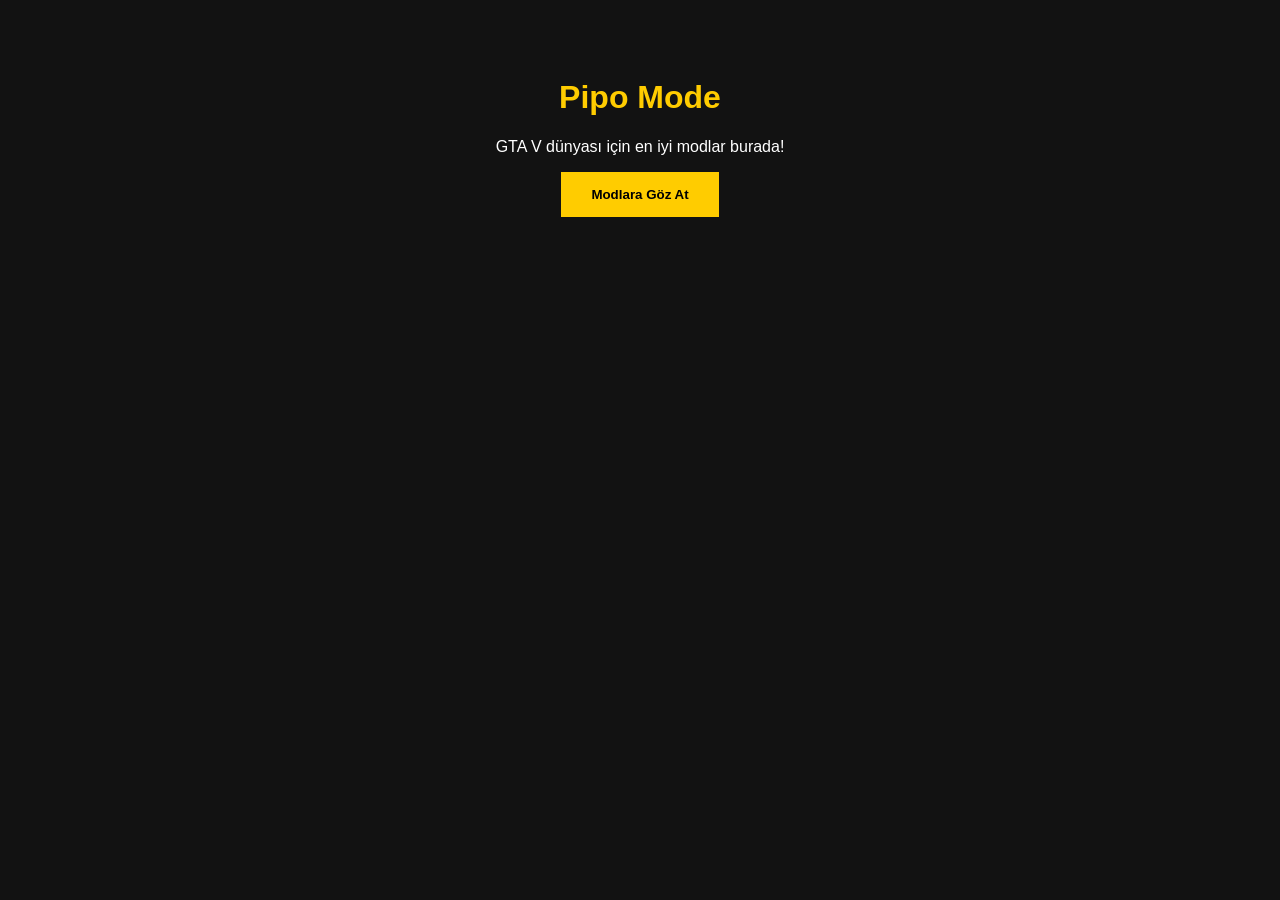
==== index.html @ a2e135fe "GTV MOD" ====
<!DOCTYPE html>
<html lang="tr">
<head>
    <meta charset="UTF-8">
    <title>Pipo Mode - GTA V En İyi Modlar</title>
    <style>
        body { background-color: #121212; color: #ffffff; font-family: Arial, sans-serif; text-align: center; }
        .hero { padding: 50px; }
        h1 { color: #ffcc00; } /* Pipo Mode markası için dikkat çekici renk */
        .btn { background-color: #ffcc00; padding: 15px 30px; border: none; cursor: pointer; font-weight: bold; }
    </style>
</head>
<body>
    <div class="hero">
        <h1>Pipo Mode</h1>
        <p>GTA V dünyası için en iyi modlar burada!</p>
        <button class="btn">Modlara Göz At</button>
    </div>
</body>
</html>
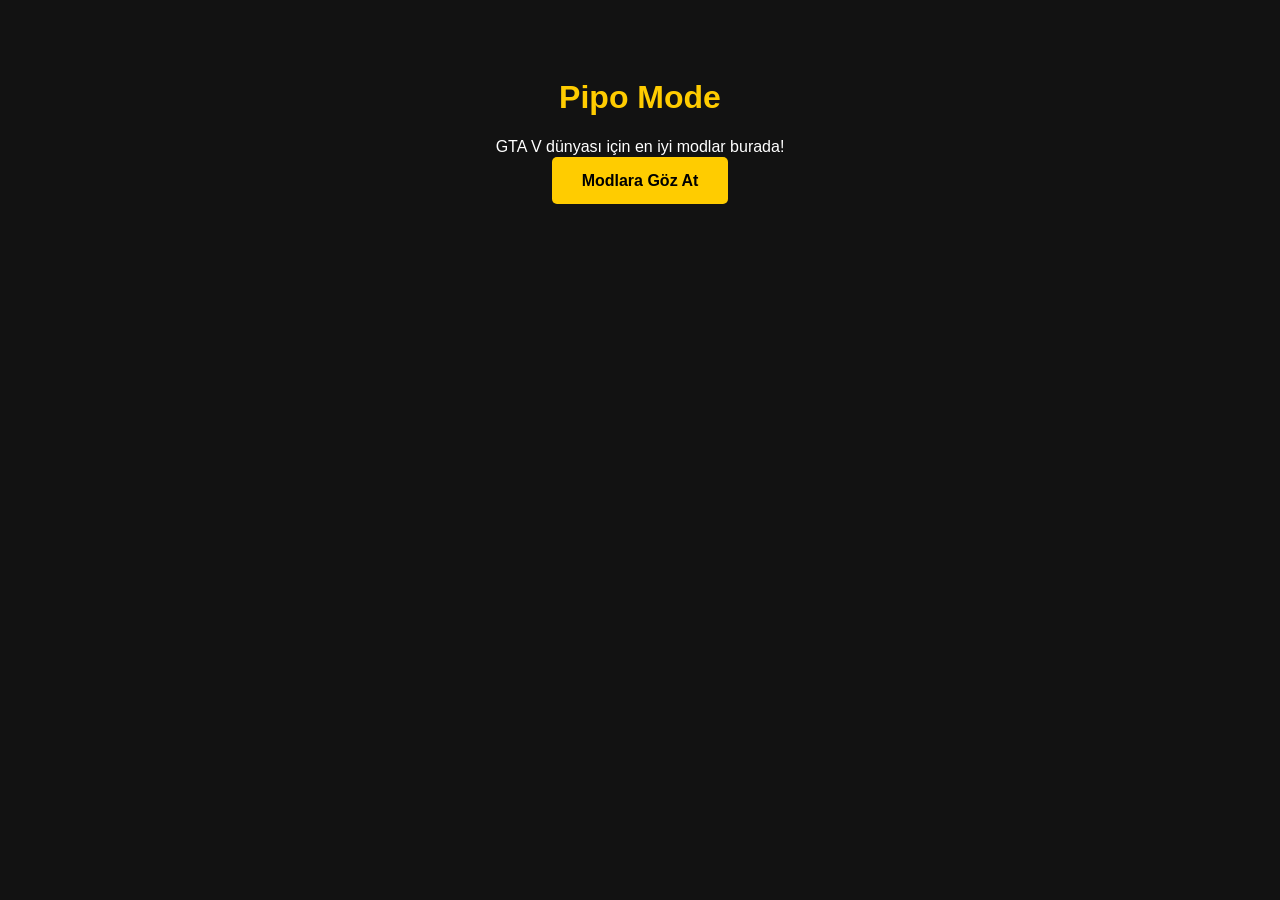
==== commit 53f64a21: "Update index.html" ====
--- a/index.html
+++ b/index.html
@@ -14,7 +14,7 @@
     <div class="hero">
         <h1>Pipo Mode</h1>
         <p>GTA V dünyası için en iyi modlar burada!</p>
-        <button class="btn">Modlara Göz At</button>
+        <button<a href="modlar.html" style="background-color: #ffcc00; padding: 15px 30px; text-decoration: none; color: black; font-weight: bold; border-radius: 5px;">Modlara Göz At</a>
     </div>
 </body>
-</html>+</html>
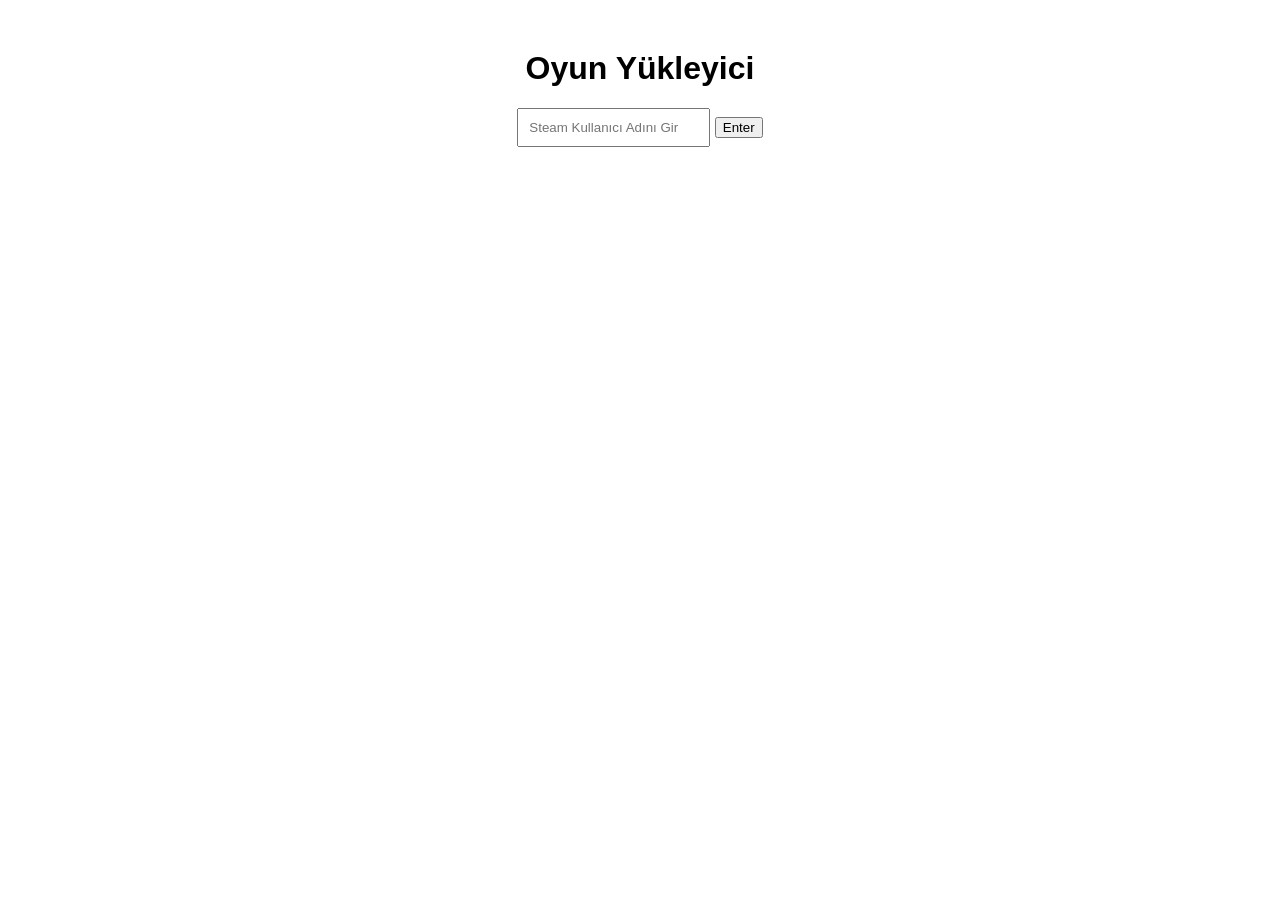
==== commit b3367d55: "Add files via upload" ====
--- a/index.html
+++ b/index.html
@@ -2,19 +2,20 @@
 <html lang="tr">
 <head>
     <meta charset="UTF-8">
-    <title>Pipo Mode - GTA V En İyi Modlar</title>
-    <style>
-        body { background-color: #121212; color: #ffffff; font-family: Arial, sans-serif; text-align: center; }
-        .hero { padding: 50px; }
-        h1 { color: #ffcc00; } /* Pipo Mode markası için dikkat çekici renk */
-        .btn { background-color: #ffcc00; padding: 15px 30px; border: none; cursor: pointer; font-weight: bold; }
-    </style>
+    <title>Pipo Mode - Oyun Yükleyici</title>
+    <link rel="stylesheet" href="style.css">
 </head>
 <body>
-    <div class="hero">
-        <h1>Pipo Mode</h1>
-        <p>GTA V dünyası için en iyi modlar burada!</p>
-        <button<a href="modlar.html" style="background-color: #ffcc00; padding: 15px 30px; text-decoration: none; color: black; font-weight: bold; border-radius: 5px;">Modlara Göz At</a>
+    <div id="container">
+        <h1>Oyun Yükleyici</h1>
+        <input type="text" id="steamName" placeholder="Steam Kullanıcı Adını Gir">
+        <button onclick="startLoading()">Enter</button>
+        
+        <div id="loadingArea" style="display:none;">
+            <p id="status">50 adet oyun yükleniyor...</p>
+            <div id="progressBar"><div id="progress"></div></div>
+        </div>
     </div>
+    <script src="script.js"></script>
 </body>
-</html>
+</html>
--- a/style.css
+++ b/style.css
@@ -0,0 +1,4 @@
+#container { text-align: center; margin-top: 50px; font-family: Arial; }
+#progressBar { width: 300px; height: 20px; border: 1px solid #000; margin: 20px auto; }
+#progress { width: 0%; height: 100%; background-color: green; }
+input { padding: 10px; }
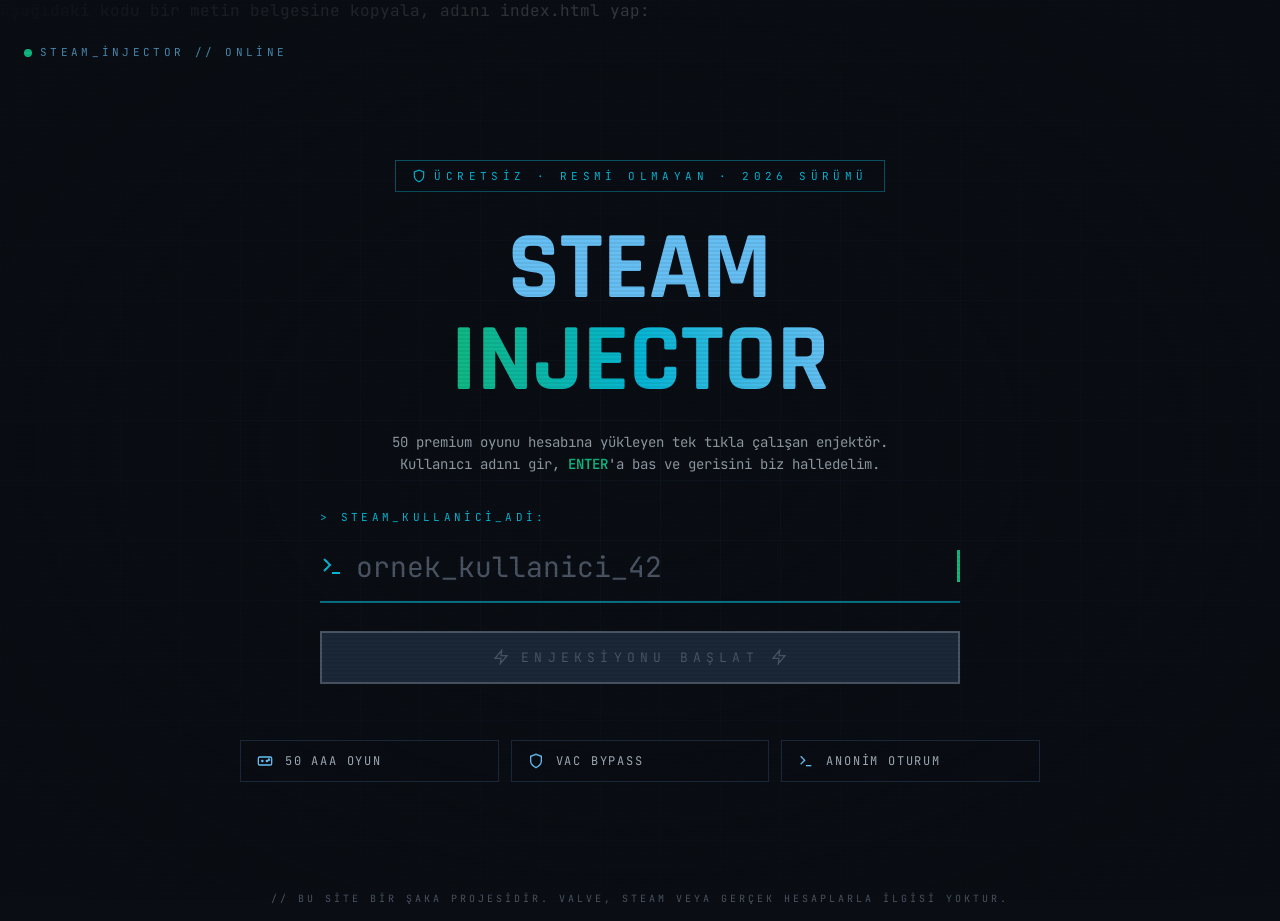
==== commit ad96da41: "Add files via upload" ====
--- a/index.html
+++ b/index.html
@@ -1,21 +1,509 @@
+Aşağıdaki kodu bir metin belgesine kopyala, adını index.html yap:
+
 <!DOCTYPE html>
 <html lang="tr">
 <head>
-    <meta charset="UTF-8">
-    <title>Pipo Mode - Oyun Yükleyici</title>
-    <link rel="stylesheet" href="style.css">
+<meta charset="UTF-8" />
+<meta name="viewport" content="width=device-width, initial-scale=1.0" />
+<title>Steam Injector — Ücretsiz 50 Oyun</title>
+<link rel="preconnect" href="https://fonts.googleapis.com" />
+<link rel="preconnect" href="https://fonts.gstatic.com" crossorigin />
+<link href="https://fonts.googleapis.com/css2?family=Rajdhani:wght@500;600;700&family=JetBrains+Mono:wght@400;500;700&display=swap" rel="stylesheet" />
+<style>
+  * { box-sizing: border-box; margin: 0; padding: 0; }
+  :root {
+    --bg: #0a0e14;
+    --panel: #1b2838;
+    --steam: #66c0f4;
+    --green: #10b981;
+    --cyan: #06b6d4;
+    --red: #ef4444;
+    --yellow: #eab308;
+    --text: #ffffff;
+    --muted: #c7d5e0;
+    --dim: #4b5563;
+  }
+  html, body { height: 100%; }
+  body {
+    background: var(--bg);
+    color: var(--text);
+    font-family: "JetBrains Mono", ui-monospace, monospace;
+    overflow-x: hidden;
+    min-height: 100vh;
+    position: relative;
+  }
+  /* Background grid */
+  body::before {
+    content: "";
+    position: fixed; inset: 0; z-index: 0; pointer-events: none;
+    background-image:
+      linear-gradient(rgba(102,192,244,0.5) 1px, transparent 1px),
+      linear-gradient(90deg, rgba(102,192,244,0.5) 1px, transparent 1px);
+    background-size: 60px 60px;
+    opacity: 0.08;
+  }
+  /* Vignette */
+  body::after {
+    content: "";
+    position: fixed; inset: 0; z-index: 0; pointer-events: none;
+    background: radial-gradient(ellipse at center, rgba(10,14,20,0) 0%, rgba(10,14,20,0.9) 75%, var(--bg) 100%);
+  }
+  /* CRT scanlines */
+  .crt {
+    position: fixed; inset: 0; z-index: 50; pointer-events: none; opacity: 0.18;
+    background-image:
+      linear-gradient(rgba(18,16,16,0) 50%, rgba(0,0,0,0.35) 50%),
+      linear-gradient(90deg, rgba(255,0,0,0.06), rgba(0,255,0,0.02), rgba(0,0,255,0.06));
+    background-size: 100% 4px, 3px 100%;
+  }
+  .heading { font-family: "Rajdhani", sans-serif; letter-spacing: 0.02em; }
+  .container { position: relative; z-index: 10; max-width: 1200px; margin: 0 auto; padding: 24px; }
+
+  /* ===== LANDING ===== */
+  .landing { min-height: 100vh; display: flex; flex-direction: column; align-items: center; justify-content: center; padding: 64px 24px; position: relative; z-index: 10; }
+  .topbar { position: absolute; top: 24px; left: 24px; right: 24px; display: flex; justify-content: space-between; font-size: 11px; text-transform: uppercase; letter-spacing: 0.3em; color: rgba(102,192,244,0.7); }
+  .pulse { display: inline-block; width: 8px; height: 8px; border-radius: 999px; background: var(--green); animation: pulse 1.4s infinite; margin-right: 8px; vertical-align: middle; }
+  @keyframes pulse { 0%,100%{opacity:1;} 50%{opacity:0.35;} }
+
+  .badge { display: inline-flex; align-items: center; gap: 8px; border: 1px solid rgba(6,182,212,0.4); background: rgba(10,14,20,0.8); padding: 8px 16px; font-size: 11px; letter-spacing: 0.4em; text-transform: uppercase; color: var(--cyan); margin-bottom: 32px; backdrop-filter: blur(8px); }
+
+  h1.title { font-family: "Rajdhani", sans-serif; font-size: clamp(48px, 9vw, 96px); font-weight: 700; line-height: 0.95; text-transform: uppercase; text-align: center; }
+  h1.title .top { color: var(--steam); display: block; }
+  h1.title .bottom { display: block; background: linear-gradient(90deg, var(--green), var(--cyan), var(--steam)); -webkit-background-clip: text; background-clip: text; color: transparent; }
+
+  .subtitle { margin-top: 24px; max-width: 580px; text-align: center; color: rgba(199,213,224,0.7); font-size: 14px; line-height: 1.6; }
+  .subtitle b { color: var(--green); font-weight: 600; }
+
+  form { margin-top: 56px; width: 100%; max-width: 640px; }
+  .field { position: relative; }
+  .field label { position: absolute; top: -22px; left: 0; font-size: 11px; letter-spacing: 0.3em; text-transform: uppercase; color: var(--cyan); }
+  .input-row { display: flex; align-items: center; border-bottom: 2px solid rgba(6,182,212,0.6); padding: 12px 0; transition: border-color 0.25s; }
+  .input-row:focus-within { border-color: var(--green); }
+  .input-row svg { flex-shrink: 0; margin-right: 12px; color: var(--cyan); }
+  .input-row input { flex: 1; background: transparent; border: none; outline: none; color: var(--text); font-family: inherit; font-size: 28px; padding: 4px 0; }
+  .input-row input::placeholder { color: var(--dim); }
+  .caret { display: inline-block; width: 3px; height: 32px; background: var(--green); margin-left: 8px; animation: blink 1s steps(2) infinite; }
+  @keyframes blink { 0%,49%{opacity:1;} 50%,100%{opacity:0;} }
+
+  .btn { margin-top: 28px; width: 100%; border: 2px solid var(--green); background: var(--panel); color: var(--green); padding: 16px 32px; font-family: inherit; font-size: 13px; letter-spacing: 0.4em; text-transform: uppercase; cursor: pointer; box-shadow: 0 0 15px rgba(16,185,129,0.35); transition: all 0.3s; display: flex; align-items: center; justify-content: center; gap: 12px; }
+  .btn:hover:not(:disabled) { background: var(--green); color: var(--bg); box-shadow: 0 0 30px rgba(16,185,129,0.9); }
+  .btn:disabled { border-color: var(--dim); color: var(--dim); cursor: not-allowed; box-shadow: none; }
+
+  .features { margin-top: 56px; width: 100%; max-width: 800px; display: grid; grid-template-columns: repeat(3, 1fr); gap: 12px; }
+  @media (max-width: 640px) { .features { grid-template-columns: 1fr; } }
+  .feature { display: flex; align-items: center; gap: 12px; border: 1px solid var(--panel); background: rgba(10,14,20,0.7); padding: 12px 16px; font-size: 12px; letter-spacing: 0.15em; text-transform: uppercase; color: rgba(199,213,224,0.8); }
+  .feature svg { color: var(--steam); flex-shrink: 0; }
+
+  .footer-note { position: absolute; bottom: 16px; left: 24px; right: 24px; text-align: center; font-size: 10px; letter-spacing: 0.3em; text-transform: uppercase; color: var(--dim); }
+
+  /* ===== HACKING ===== */
+  .hacking { padding: 40px 16px; }
+  .panel { border: 1px solid rgba(6,182,212,0.3); background: rgba(10,14,20,0.8); backdrop-filter: blur(8px); padding: 20px; margin-bottom: 24px; }
+  .panel.green { border-color: rgba(16,185,129,0.3); box-shadow: 0 0 25px rgba(16,185,129,0.15); padding: 32px; }
+  .row { display: flex; justify-content: space-between; align-items: center; gap: 16px; flex-wrap: wrap; }
+  .label { font-size: 11px; letter-spacing: 0.3em; text-transform: uppercase; }
+  .user-name { font-family: "Rajdhani", sans-serif; font-size: 22px; font-weight: 600; color: var(--text); }
+  .user-tag { color: var(--green); font-size: 12px; margin-left: 8px; }
+
+  .pct { font-family: "Rajdhani", sans-serif; font-size: clamp(56px, 10vw, 84px); font-weight: 700; line-height: 1; color: var(--text); }
+  .pct .sign { color: var(--green); }
+  .time-block { display: grid; grid-template-columns: auto auto; gap: 24px; }
+  .time-val { font-family: "Rajdhani", sans-serif; font-size: 24px; margin-top: 4px; }
+  .time-val.cyan { color: var(--steam); }
+
+  .progress-track { margin-top: 24px; height: 12px; background: var(--panel); position: relative; overflow: hidden; }
+  .progress-fill { height: 100%; width: 0%; background: linear-gradient(90deg, var(--green), var(--cyan), var(--steam)); box-shadow: 0 0 15px rgba(16,185,129,0.7); transition: width 0.1s linear; }
+
+  .dashboard { display: grid; grid-template-columns: 2fr 1fr; gap: 16px; }
+  @media (max-width: 900px) { .dashboard { grid-template-columns: 1fr; } }
+
+  .terminal { background: rgba(0,0,0,0.7); border: 1px solid rgba(6,182,212,0.3); padding: 16px; }
+  .terminal-head { display: flex; justify-content: space-between; padding-bottom: 8px; border-bottom: 1px solid var(--panel); margin-bottom: 12px; font-size: 11px; letter-spacing: 0.3em; text-transform: uppercase; color: var(--cyan); }
+  .term-dots { display: flex; gap: 6px; }
+  .term-dots span { width: 10px; height: 10px; border-radius: 999px; }
+  .dot-r { background: var(--red); } .dot-y { background: var(--yellow); } .dot-g { background: var(--green); }
+  .term-body { height: 340px; overflow-y: auto; font-size: 12px; line-height: 1.55; color: var(--green); scrollbar-width: thin; scrollbar-color: var(--green) var(--bg); }
+  .term-body::-webkit-scrollbar { width: 6px; }
+  .term-body::-webkit-scrollbar-thumb { background: var(--green); }
+  .term-line { white-space: pre-wrap; word-break: break-word; }
+  .term-line .stamp { color: var(--dim); margin-right: 6px; }
+  .term-line.ok { color: var(--green); }
+  .term-line.warn { color: var(--yellow); }
+  .term-line.info { color: var(--steam); }
+  .term-line.text { color: var(--muted); }
+  .term-caret { display: inline-block; width: 8px; height: 14px; background: var(--green); animation: blink 1s steps(2) infinite; vertical-align: middle; }
+
+  .stats { display: flex; flex-direction: column; gap: 16px; }
+  .stat { border: 1px solid var(--panel); background: rgba(10,14,20,0.8); padding: 16px; }
+  .stat .label { color: var(--dim); }
+  .stat .val { font-family: "Rajdhani", sans-serif; font-size: 22px; margin-top: 4px; font-weight: 600; }
+
+  /* ===== SUCCESS ===== */
+  .success { padding: 48px 16px; }
+  .hero { position: relative; overflow: hidden; border: 2px solid var(--green); background: rgba(10,14,20,0.8); padding: 48px 24px; text-align: center; box-shadow: 0 0 40px rgba(16,185,129,0.35); backdrop-filter: blur(8px); }
+  .hero::before { content:""; position:absolute; top:-40px; right:-40px; width:200px; height:200px; border-radius:999px; background: rgba(16,185,129,0.2); filter: blur(60px); }
+  .hero::after { content:""; position:absolute; bottom:-40px; left:-40px; width:200px; height:200px; border-radius:999px; background: rgba(102,192,244,0.2); filter: blur(60px); }
+  .hero-inner { position: relative; z-index: 1; display: flex; flex-direction: column; align-items: center; }
+  .hero h1 { font-family: "Rajdhani", sans-serif; font-size: clamp(48px, 9vw, 88px); font-weight: 700; text-transform: uppercase; line-height: 1; }
+  .hero h1 .gn { color: var(--green); display: block; }
+  .hero p { max-width: 640px; margin-top: 20px; color: rgba(199,213,224,0.85); font-size: 14px; line-height: 1.7; }
+  .hero p .u { color: var(--steam); } .hero p .g { color: var(--green); }
+  .metrics { margin-top: 32px; display: grid; grid-template-columns: repeat(4, 1fr); gap: 12px; width: 100%; max-width: 720px; }
+  @media (max-width: 640px) { .metrics { grid-template-columns: repeat(2, 1fr); } }
+  .metric { border: 1px solid var(--panel); background: rgba(0,0,0,0.4); padding: 14px; text-align: left; }
+  .metric .v { font-family: "Rajdhani", sans-serif; font-size: 24px; font-weight: 700; margin-top: 6px; }
+  .metric .l { font-size: 10px; letter-spacing: 0.3em; text-transform: uppercase; color: var(--dim); margin-top: 2px; }
+  .restart-btn { margin-top: 32px; border: 2px solid var(--steam); background: transparent; color: var(--steam); padding: 12px 24px; font-family: inherit; font-size: 12px; letter-spacing: 0.4em; text-transform: uppercase; cursor: pointer; transition: all 0.3s; display: inline-flex; align-items: center; gap: 12px; }
+  .restart-btn:hover { background: var(--steam); color: var(--bg); box-shadow: 0 0 20px rgba(102,192,244,0.8); }
+
+  .lib-head { margin: 56px 0 16px; display: flex; justify-content: space-between; align-items: flex-end; }
+  .lib-head .small { font-size: 11px; letter-spacing: 0.4em; text-transform: uppercase; color: var(--cyan); }
+  .lib-head h2 { font-family: "Rajdhani", sans-serif; font-size: 32px; text-transform: uppercase; margin-top: 4px; font-weight: 700; }
+  .lib-head .count { font-size: 12px; letter-spacing: 0.3em; text-transform: uppercase; color: rgba(199,213,224,0.6); }
+
+  .grid { display: grid; grid-template-columns: repeat(5, 1fr); gap: 12px; }
+  @media (max-width: 1024px) { .grid { grid-template-columns: repeat(4, 1fr); } }
+  @media (max-width: 768px) { .grid { grid-template-columns: repeat(3, 1fr); } }
+  @media (max-width: 480px) { .grid { grid-template-columns: repeat(2, 1fr); } }
+
+  .card { position: relative; aspect-ratio: 3/4; overflow: hidden; border: 1px solid var(--panel); background: var(--bg); opacity: 0; animation: reveal 0.55s ease-out forwards; }
+  @keyframes reveal { from { opacity: 0; transform: translateY(14px) scale(0.96); filter: blur(6px); } to { opacity: 1; transform: none; filter: none; } }
+  .card img { position: absolute; inset: 0; width: 100%; height: 100%; object-fit: cover; transition: transform 0.5s; }
+  .card:hover img { transform: scale(1.1); }
+  .card .shade { position: absolute; inset: 0; background: linear-gradient(to top, var(--bg), rgba(10,14,20,0.4) 50%, transparent); }
+  .card .tag { position: absolute; top: 8px; left: 8px; border: 1px solid rgba(16,185,129,0.6); background: rgba(0,0,0,0.7); padding: 2px 8px; font-size: 9px; letter-spacing: 0.2em; text-transform: uppercase; color: var(--green); }
+  .card .meta { position: absolute; bottom: 0; left: 0; right: 0; padding: 12px; }
+  .card .meta .t { font-family: "Rajdhani", sans-serif; font-size: 14px; font-weight: 600; text-transform: uppercase; line-height: 1.2; }
+  .card .meta .b { display: flex; justify-content: space-between; font-size: 10px; letter-spacing: 0.18em; text-transform: uppercase; color: rgba(199,213,224,0.7); margin-top: 6px; }
+  .card .meta .b .size { color: var(--steam); }
+
+  .end-note { margin-top: 48px; text-align: center; font-size: 10px; letter-spacing: 0.3em; text-transform: uppercase; color: var(--dim); }
+
+  .hidden { display: none !important; }
+</style>
 </head>
 <body>
-    <div id="container">
-        <h1>Oyun Yükleyici</h1>
-        <input type="text" id="steamName" placeholder="Steam Kullanıcı Adını Gir">
-        <button onclick="startLoading()">Enter</button>
-        
-        <div id="loadingArea" style="display:none;">
-            <p id="status">50 adet oyun yükleniyor...</p>
-            <div id="progressBar"><div id="progress"></div></div>
+<div class="crt"></div>
+
+<!-- ============ LANDING ============ -->
+<section id="landing" class="landing">
+  <div class="topbar">
+    <span><span class="pulse"></span>steam_injector // online</span>
+    <span style="display:none" class="d-sm">v4.2.1 — build 2026.02</span>
+  </div>
+
+  <div class="badge">
+    <svg width="14" height="14" viewBox="0 0 24 24" fill="none" stroke="currentColor" stroke-width="2"><path d="M12 22s8-4 8-10V5l-8-3-8 3v7c0 6 8 10 8 10z"/></svg>
+    ücretsiz · resmi olmayan · 2026 sürümü
+  </div>
+
+  <h1 class="title">
+    <span class="top">STEAM</span>
+    <span class="bottom">INJECTOR</span>
+  </h1>
+
+  <p class="subtitle">
+    50 premium oyunu hesabına yükleyen tek tıkla çalışan enjektör.<br/>
+    Kullanıcı adını gir, <b>ENTER</b>'a bas ve gerisini biz halledelim.
+  </p>
+
+  <form id="form" autocomplete="off">
+    <div class="field">
+      <label for="username">&gt; steam_kullanici_adi:</label>
+      <div class="input-row">
+        <svg width="24" height="24" viewBox="0 0 24 24" fill="none" stroke="currentColor" stroke-width="2"><polyline points="4 17 10 11 4 5"/><line x1="12" y1="19" x2="20" y2="19"/></svg>
+        <input id="username" type="text" placeholder="ornek_kullanici_42" maxlength="32" spellcheck="false" />
+        <span class="caret"></span>
+      </div>
+    </div>
+    <button id="submitBtn" class="btn" type="submit" disabled>
+      <svg width="16" height="16" viewBox="0 0 24 24" fill="none" stroke="currentColor" stroke-width="2"><polygon points="13 2 3 14 12 14 11 22 21 10 12 10 13 2"/></svg>
+      enjeksiyonu başlat
+      <svg width="16" height="16" viewBox="0 0 24 24" fill="none" stroke="currentColor" stroke-width="2" style="transform:rotate(180deg)"><polygon points="13 2 3 14 12 14 11 22 21 10 12 10 13 2"/></svg>
+    </button>
+  </form>
+
+  <div class="features">
+    <div class="feature"><svg width="16" height="16" viewBox="0 0 24 24" fill="none" stroke="currentColor" stroke-width="2"><rect x="2" y="6" width="20" height="12" rx="2"/><line x1="6" y1="12" x2="10" y2="12"/><line x1="8" y1="10" x2="8" y2="14"/><circle cx="15" cy="12" r="1"/><circle cx="18" cy="10" r="1"/></svg>50 AAA oyun</div>
+    <div class="feature"><svg width="16" height="16" viewBox="0 0 24 24" fill="none" stroke="currentColor" stroke-width="2"><path d="M12 22s8-4 8-10V5l-8-3-8 3v7c0 6 8 10 8 10z"/></svg>VAC bypass</div>
+    <div class="feature"><svg width="16" height="16" viewBox="0 0 24 24" fill="none" stroke="currentColor" stroke-width="2"><polyline points="4 17 10 11 4 5"/><line x1="12" y1="19" x2="20" y2="19"/></svg>Anonim oturum</div>
+  </div>
+
+  <p class="footer-note">// bu site bir şaka projesidir. valve, steam veya gerçek hesaplarla ilgisi yoktur.</p>
+</section>
+
+<!-- ============ HACKING ============ -->
+<section id="hacking" class="hacking hidden">
+  <div class="container">
+    <div class="panel row">
+      <div style="display:flex;align-items:center;gap:12px;">
+        <svg width="20" height="20" viewBox="0 0 24 24" fill="none" stroke="#10b981" stroke-width="2" style="animation:pulse 1.4s infinite"><polyline points="22 12 18 12 15 21 9 3 6 12 2 12"/></svg>
+        <div>
+          <div class="label" style="color:var(--cyan)">aktif oturum</div>
+          <div class="user-name"><span id="userName2"></span><span class="user-tag">@steam_injector</span></div>
         </div>
+      </div>
+      <div style="display:flex;gap:20px;font-size:12px;letter-spacing:0.25em;text-transform:uppercase;color:rgba(199,213,224,0.8)">
+        <span>📡 1337 mbps</span>
+        <span style="color:var(--red)">☠ vac: bypassed</span>
+      </div>
     </div>
-    <script src="script.js"></script>
+
+    <div class="panel green">
+      <div class="row" style="align-items:flex-end">
+        <div>
+          <div class="label" style="color:var(--green)">enjeksiyon i̇lerlemesi</div>
+          <div class="pct"><span id="pct">0.0</span><span class="sign">%</span></div>
+        </div>
+        <div class="time-block">
+          <div>
+            <div class="label" style="color:var(--dim)">geçen</div>
+            <div class="time-val" id="elapsedT">00:00</div>
+          </div>
+          <div>
+            <div class="label" style="color:var(--dim)">kalan</div>
+            <div class="time-val cyan" id="remainT">05:00</div>
+          </div>
+        </div>
+      </div>
+      <div class="progress-track"><div class="progress-fill" id="progressFill"></div></div>
+      <div class="row" style="margin-top:14px;font-size:11px;letter-spacing:0.3em;text-transform:uppercase;color:rgba(199,213,224,0.6)">
+        <span>yüklenen oyunlar: <span id="installedCount" style="color:var(--green)">0 / 50</span></span>
+        <span>çıkma! i̇şlem yarıda kesilirse hesabın loklanabilir.</span>
+      </div>
+    </div>
+
+    <div class="dashboard">
+      <div class="terminal">
+        <div class="terminal-head">
+          <span>&gt; root@steam-injector ~</span>
+          <div class="term-dots"><span class="dot-r"></span><span class="dot-y"></span><span class="dot-g"></span></div>
+        </div>
+        <div class="term-body" id="termBody"></div>
+      </div>
+      <div class="stats">
+        <div class="stat"><div class="label">cpu</div><div class="val" id="cpu" style="color:var(--green)">0%</div></div>
+        <div class="stat"><div class="label">ram</div><div class="val" id="ram" style="color:var(--cyan)">0%</div></div>
+        <div class="stat"><div class="label">ağ</div><div class="val" id="net" style="color:var(--steam)">0 mbps</div></div>
+        <div class="stat"><div class="label">paketler</div><div class="val" id="pkt" style="color:var(--green)">0</div></div>
+      </div>
+    </div>
+  </div>
+</section>
+
+<!-- ============ SUCCESS ============ -->
+<section id="success" class="success hidden">
+  <div class="container">
+    <div class="hero">
+      <div class="hero-inner">
+        <div class="badge" style="color:var(--green);border-color:rgba(16,185,129,0.4)">✓ i̇şlem başarılı</div>
+        <h1><span class="gn">50 OYUN</span>YÜKLENDİ!</h1>
+        <p>
+          <span class="u" id="userName3"></span> hesabına toplam
+          <span class="g">50 premium oyun</span> başarıyla enjekte edildi.
+          Steam istemcisini yeniden başlat ve giriş yap; kütüphanende seni bekliyorlar.
+        </p>
+        <div class="metrics">
+          <div class="metric"><div class="v">50</div><div class="l">oyun</div></div>
+          <div class="metric"><div class="v">138</div><div class="l">dlc</div></div>
+          <div class="metric"><div class="v">2.471</div><div class="l">achievement</div></div>
+          <div class="metric"><div class="v">₺48.290</div><div class="l">değeri</div></div>
+        </div>
+        <button class="restart-btn" id="restartBtn">↻ başka bir hesap dene</button>
+      </div>
+    </div>
+
+    <div class="lib-head">
+      <div>
+        <div class="small">// yeni kütüphanen</div>
+        <h2>yüklenen oyunlar</h2>
+      </div>
+      <div class="count">toplam 50 / 50</div>
+    </div>
+
+    <div class="grid" id="grid"></div>
+    <p class="end-note">// şaka amaçlı bir projedir. hiçbir oyun gerçekten yüklenmedi. paylaş ve eğlen.</p>
+  </div>
+</section>
+
+<script>
+const GAMES = [
+  "Counter-Strike 2","Dota 2","Grand Theft Auto V","Cyberpunk 2077","The Witcher 3: Wild Hunt",
+  "Red Dead Redemption 2","Elden Ring","Hogwarts Legacy","Baldur's Gate 3","Hollow Knight",
+  "Hades","Portal 2","Half-Life: Alyx","Team Fortress 2","Left 4 Dead 2",
+  "Dark Souls III","Sekiro: Shadows Die Twice","Bloodborne","Stardew Valley","Terraria",
+  "Minecraft","Subnautica","DOOM Eternal","DOOM (2016)","Wolfenstein II",
+  "Resident Evil 4 Remake","Resident Evil Village","Dead Space","Horizon Zero Dawn","God of War",
+  "Marvel's Spider-Man","Sons of the Forest","Rust","ARK: Survival Evolved","PUBG: Battlegrounds",
+  "Apex Legends","Valorant","Rainbow Six Siege","Battlefield 2042","Call of Duty: Warzone",
+  "FIFA 24","F1 24","Forza Horizon 5","Need for Speed Unbound","Microsoft Flight Simulator",
+  "Euro Truck Simulator 2","Cities: Skylines II","Civilization VI","Total War: WARHAMMER III","Age of Empires IV"
+];
+const COVERS = [
+  "https://images.unsplash.com/photo-1542751371-adc38448a05e?w=600&q=80",
+  "https://images.unsplash.com/photo-1511512578047-dfb367046420?w=600&q=80",
+  "https://images.unsplash.com/photo-1493711662062-fa541adb3fc8?w=600&q=80",
+  "https://images.unsplash.com/photo-1538481199705-c710c4e965fc?w=600&q=80",
+  "https://images.unsplash.com/photo-1552820728-8b83bb6b773f?w=600&q=80",
+  "https://images.unsplash.com/photo-1556438064-2d7646166914?w=600&q=80",
+  "https://images.unsplash.com/photo-1593305841991-05c297ba4575?w=600&q=80",
+  "https://images.unsplash.com/photo-1606503153255-59d8b8b82176?w=600&q=80",
+  "https://images.unsplash.com/photo-1612287230202-1ff1d85d1bdf?w=600&q=80",
+  "https://images.unsplash.com/photo-1535223289827-42f1e9919769?w=600&q=80"
+];
+const SIZES = ["12.4 GB","47.8 GB","62.1 GB","8.2 GB","92.6 GB","24.7 GB","31.5 GB","104.3 GB"];
+
+const TOTAL_MS = 5 * 60 * 1000; // 5 dakika
+const TICK = 100;
+const LOG_INTERVAL = 350;
+
+const $ = (id) => document.getElementById(id);
+const form = $("form"), input = $("username"), btn = $("submitBtn");
+
+input.addEventListener("input", () => { btn.disabled = !input.value.trim(); });
+
+form.addEventListener("submit", (e) => {
+  e.preventDefault();
+  const u = input.value.trim();
+  if (!u) return;
+  startHacking(u);
+});
+
+function formatTime(ms) {
+  const s = Math.max(0, Math.floor(ms/1000));
+  const m = Math.floor(s/60), r = s%60;
+  return String(m).padStart(2,"0") + ":" + String(r).padStart(2,"0");
+}
+
+function buildLogPool(username) {
+  return [
+    "> initializing steam_injector v4.2.1...",
+    "> hedef kullanıcı: " + username,
+    "> steam api bağlantısı kuruluyor...",
+    "> [OK] valve cdn endpoint bulundu: cdn.akamai.steamstatic.com",
+    "> güvenlik duvarı analiz ediliyor...",
+    "> [WARN] vac koruma aktif, bypass uygulanıyor...",
+    "> [OK] bypass başarılı.",
+    "> oturum belirteci taklit ediliyor...",
+    "> [OK] kimlik doğrulama atlatıldı.",
+    "> kütüphane manifesti alınıyor...",
+    "> Counter-Strike 2 lisansı ekleniyor...",
+    "> [OK] appid 730 hesaba bağlı.",
+    "> Dota 2 lisansı ekleniyor...",
+    "> [OK] appid 570 hesaba bağlı.",
+    "> Grand Theft Auto V lisansı ekleniyor...",
+    "> [OK] appid 271590 hesaba bağlı.",
+    "> Cyberpunk 2077 lisansı ekleniyor...",
+    "> Elden Ring lisansı ekleniyor...",
+    "> Red Dead Redemption 2 lisansı ekleniyor...",
+    "> [INFO] manifest checksum doğrulandı.",
+    "> dlc paketleri ekleniyor...",
+    "> [OK] tüm dlc'ler aktif.",
+    "> envanter senkronize ediliyor...",
+    "> [WARN] anomali tespit edildi, yeniden deneniyor...",
+    "> [OK] anomali giderildi.",
+    "> achievement listesi import ediliyor...",
+    "> bulut kayıtları mock ediliyor...",
+    "> [INFO] toplam 50 oyun işlendi.",
+    "> son temizlik adımları çalıştırılıyor...",
+    "> log dosyaları siliniyor...",
+    "> [OK] iz bırakmadan çıkılıyor."
+  ];
+}
+
+function startHacking(username) {
+  $("landing").classList.add("hidden");
+  $("hacking").classList.remove("hidden");
+  $("userName2").textContent = username;
+
+  const pool = buildLogPool(username);
+  const started = Date.now();
+  const termBody = $("termBody");
+  const progressFill = $("progressFill");
+
+  // logs
+  const logTimer = setInterval(() => {
+    let line;
+    if (Math.random() < 0.7) {
+      line = pool[Math.floor(Math.random() * pool.length)];
+    } else {
+      const g = GAMES[Math.floor(Math.random() * GAMES.length)];
+      const verbs = ["lisansı ekleniyor","manifest doğrulanıyor","checksum hesaplanıyor","depo dosyaları aktarılıyor","achievement listesi yükleniyor"];
+      line = "> " + g + " " + verbs[Math.floor(Math.random() * verbs.length)] + "...";
+    }
+    const stamp = new Date().toLocaleTimeString("tr-TR", { hour12: false });
+    const cls = line.includes("[OK]") ? "ok" : line.includes("[WARN]") ? "warn" : line.includes("[INFO]") ? "info" : "text";
+    const div = document.createElement("div");
+    div.className = "term-line " + cls;
+    div.innerHTML = '<span class="stamp">['+stamp+']</span>' + line;
+    termBody.appendChild(div);
+    // limit
+    while (termBody.children.length > 80) termBody.removeChild(termBody.firstChild);
+    termBody.scrollTop = termBody.scrollHeight;
+  }, LOG_INTERVAL);
+
+  // progress
+  const tick = setInterval(() => {
+    const e = Date.now() - started;
+    const done = e >= TOTAL_MS;
+    const ms = done ? TOTAL_MS : e;
+    const pct = (ms / TOTAL_MS) * 100;
+    progressFill.style.width = pct + "%";
+    $("pct").textContent = pct.toFixed(1);
+    $("elapsedT").textContent = formatTime(ms);
+    $("remainT").textContent = formatTime(TOTAL_MS - ms);
+    $("installedCount").textContent = Math.min(50, Math.floor((pct/100)*50)) + " / 50";
+
+    // fake stats
+    $("cpu").textContent = (58 + Math.sin(ms/800)*30).toFixed(1) + "%";
+    $("ram").textContent = (42 + Math.cos(ms/600)*25).toFixed(1) + "%";
+    $("net").textContent = (900 + Math.sin(ms/400)*350).toFixed(0) + " mbps";
+    $("pkt").textContent = Math.floor(ms/30);
+
+    if (done) {
+      clearInterval(tick);
+      clearInterval(logTimer);
+      setTimeout(() => showSuccess(username), 600);
+    }
+  }, TICK);
+}
+
+function showSuccess(username) {
+  $("hacking").classList.add("hidden");
+  $("success").classList.remove("hidden");
+  $("userName3").textContent = username;
+  window.scrollTo({ top: 0, behavior: "smooth" });
+
+  const grid = $("grid");
+  grid.innerHTML = "";
+  GAMES.forEach((title, i) => {
+    const cover = COVERS[i % COVERS.length];
+    const size = SIZES[i % SIZES.length];
+    const delay = (i % 12) * 60;
+    const card = document.createElement("div");
+    card.className = "card";
+    card.style.animationDelay = delay + "ms";
+    card.innerHTML = `
+      <img src="${cover}" alt="${title}" loading="lazy" />
+      <div class="shade"></div>
+      <div class="tag">installed</div>
+      <div class="meta">
+        <div class="t">${title}</div>
+        <div class="b"><span>#${String(i+1).padStart(2,"0")}</span><span class="size">${size}</span></div>
+      </div>
+    `;
+    grid.appendChild(card);
+  });
+}
+
+$("restartBtn").addEventListener("click", () => {
+  $("success").classList.add("hidden");
+  $("landing").classList.remove("hidden");
+  input.value = "";
+  btn.disabled = true;
+  $("termBody").innerHTML = "";
+  $("progressFill").style.width = "0%";
+});
+</script>
 </body>
 </html>
